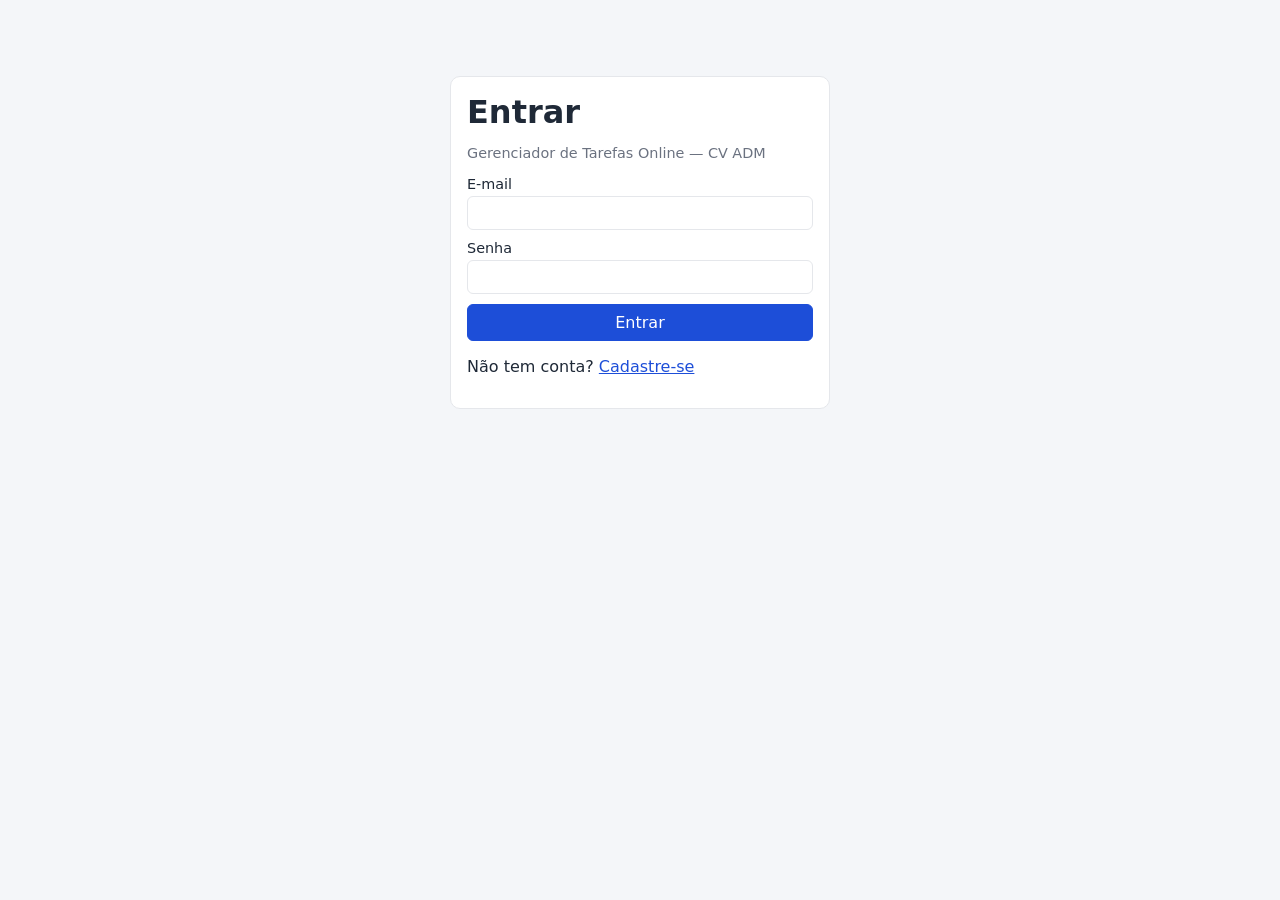
==== index.html @ 2059f301 "Sistema Gerenciador de Tarefas Online: login, projetos, tarefas, Kanban e calendário" ====
<!doctype html>
<html lang="pt-BR">
<head>
  <meta charset="utf-8">
  <meta name="viewport" content="width=device-width, initial-scale=1">
  <title>Gerenciador de Tarefas Online — CV ADM</title>
  <link rel="stylesheet" href="style.css">
</head>
<body>
  <main id="app"></main>
  <script src="app.js"></script>
</body>
</html>
---- style.css ----
:root {
  --bg: #f4f6f9; --card: #fff; --text: #1f2937; --muted: #6b7280;
  --primary: #1d4ed8; --danger: #dc2626; --border: #e5e7eb;
  --todo: #f59e0b; --doing: #3b82f6; --done: #10b981;
}
* { box-sizing: border-box; }
body { margin: 0; font-family: system-ui, sans-serif; background: var(--bg); color: var(--text); }
main { max-width: 1100px; margin: 0 auto; padding: 16px; }
h1, h2, h3 { margin: 0 0 12px; }
.muted { color: var(--muted); font-size: .9em; }
.error { color: var(--danger); margin: 8px 0; }

header { display: flex; flex-wrap: wrap; gap: 12px; align-items: center; justify-content: space-between;
  background: var(--card); padding: 12px 16px; border-radius: 10px; margin-bottom: 16px; border: 1px solid var(--border); }
header nav { display: flex; gap: 8px; flex-wrap: wrap; }

.box { background: var(--card); border: 1px solid var(--border); border-radius: 10px; padding: 16px; margin-bottom: 16px; }
.auth { max-width: 380px; margin: 60px auto; }

form { display: grid; gap: 10px; }
form.inline { grid-template-columns: repeat(auto-fit, minmax(160px, 1fr)); align-items: end; }
label { display: grid; gap: 4px; font-size: .9em; }
input, select, textarea { font: inherit; padding: 8px; border: 1px solid var(--border); border-radius: 6px; }
fieldset { border: 1px solid var(--border); border-radius: 6px; }
fieldset label { display: flex; gap: 6px; align-items: center; }

button { font: inherit; cursor: pointer; padding: 8px 12px; border-radius: 6px; border: 1px solid var(--border); background: var(--card); }
button.primary { background: var(--primary); color: #fff; border-color: var(--primary); }
button.danger { color: var(--danger); }
button.link { border: 0; background: none; color: var(--primary); padding: 0; text-decoration: underline; }
button.small { padding: 2px 8px; font-size: .85em; }

.grid { display: grid; gap: 12px; grid-template-columns: repeat(auto-fill, minmax(240px, 1fr)); }
.project { cursor: pointer; }
.project:hover { border-color: var(--primary); }
.bar { height: 6px; background: var(--border); border-radius: 3px; overflow: hidden; margin-top: 8px; }
.bar span { display: block; height: 100%; background: var(--done); }

.kanban { display: grid; gap: 12px; grid-template-columns: repeat(3, 1fr); }
@media (max-width: 760px) { .kanban { grid-template-columns: 1fr; } }
.col { background: #eef1f5; border-radius: 10px; padding: 10px; min-height: 200px; }
.col h3 { border-bottom: 3px solid; padding-bottom: 6px; }
.col[data-status=todo] h3 { border-color: var(--todo); }
.col[data-status=doing] h3 { border-color: var(--doing); }
.col[data-status=done] h3 { border-color: var(--done); }
.col.over { outline: 2px dashed var(--primary); }
.card { background: var(--card); border: 1px solid var(--border); border-radius: 8px; padding: 10px; margin-bottom: 8px; cursor: grab; }
.card.late { border-left: 4px solid var(--danger); }
.card .actions { display: flex; gap: 4px; margin-top: 8px; }

.cal-head { display: flex; justify-content: space-between; align-items: center; margin-bottom: 12px; }
.cal { display: grid; grid-template-columns: repeat(7, 1fr); gap: 4px; }
.cal .dow { font-weight: 600; text-align: center; font-size: .85em; }
.cal .day { background: var(--card); border: 1px solid var(--border); border-radius: 6px; min-height: 90px; padding: 4px; font-size: .8em; overflow: hidden; }
.cal .day.today { border-color: var(--primary); border-width: 2px; }
.cal .ev { display: block; border-radius: 4px; padding: 1px 4px; margin-top: 2px; color: #fff; white-space: nowrap; overflow: hidden; text-overflow: ellipsis; }
.ev.todo { background: var(--todo); } .ev.doing { background: var(--doing); } .ev.done { background: var(--done); }
.ev.deadline { background: var(--danger); }
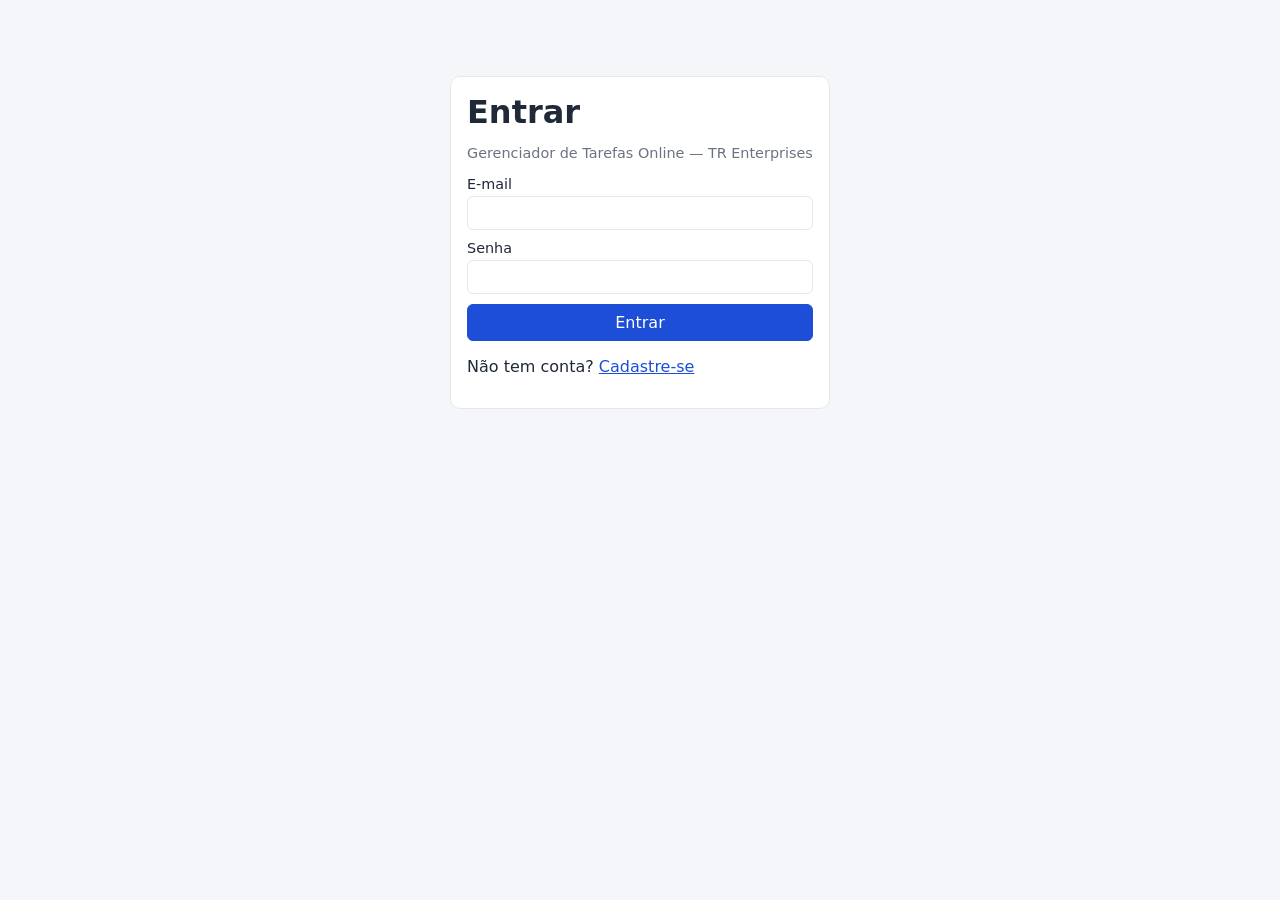
==== commit 50e9ba07: "Organização parceira: TR Enterprises em todos os documentos - Ata refeita como Ata-Reuniao-TR-Enterp" ====
--- a/index.html
+++ b/index.html
@@ -3,7 +3,7 @@
 <head>
   <meta charset="utf-8">
   <meta name="viewport" content="width=device-width, initial-scale=1">
-  <title>Gerenciador de Tarefas Online — CV ADM</title>
+  <title>Gerenciador de Tarefas Online — TR Enterprises</title>
   <link rel="stylesheet" href="style.css">
 </head>
 <body>
